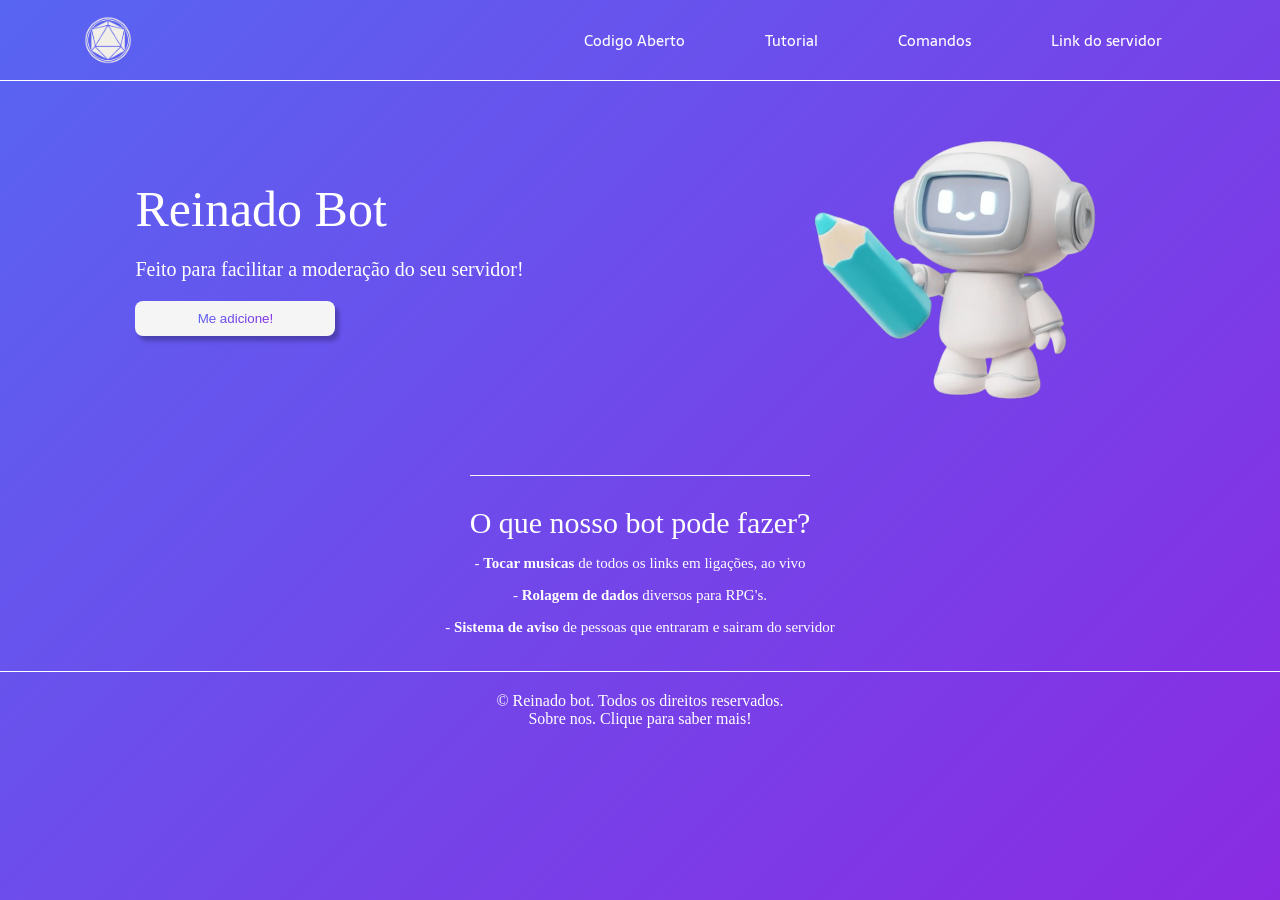
==== LANDING PAGE 1/index.html @ 4efdbd83 "Landing page discord" ====
<!DOCTYPE html>
<html lang="pt-BR">
    <head>
        <meta charset="UTF-8">
        <meta name="viewport" content="width=device-width, initial-scale=1.0">
        <meta name="description" content="Um bot ideal para moderação rapida de comunidades do discord">
        <link rel="stylesheet" href="style.css">
        <title>Reinado Bot</title>
    </head>
    <body>
        <header class="cabecalho">
            <img class="cabecalho-img" src="IMG/Dado.png" alt="Logo Reinado">
            <nav class="menu-nav">
                <a class="link-nav" href="">Codigo Aberto</a>
                <a class="link-nav" href="">Tutorial</a>
                <a class="link-nav" href="">Comandos</a>
                <a class="link-nav" href="https://discord.gg/x3ZNk9GN">Link do servidor</a>
            </nav>
        </header>

        <main>
            <section class="conteudo-prim">
                <div class="conj-texto-prim">
                    <h1 class="titulo-prim">Reinado Bot</h1>
                    <h3 class="texto-prim">Feito para facilitar a moderação do seu servidor!</h3>
                    <button class="botao-prim"><span>Me adicione!</span></button>
                </div> 
                <div><img class="bot-img" src="IMG/Bot.png" alt="Bot imagem"></div>             
            </section>

            <section class="conteudo-sec">
                <h3 class="titulo-sec">O que nosso bot pode fazer?</h3>
                <p class="texto-sec">- <strong>Tocar musicas</strong> de todos os links em ligações, ao vivo</p>
                <p class="texto-sec">- <strong>Rolagem de dados</strong> diversos para RPG's.</p>
                <p class="texto-sec">- <strong>Sistema de aviso</strong> de pessoas que entraram e sairam do servidor</p>
            </section>            
        </main>

        <footer class="rodape">
            <p class="copy">&copy Reinado bot. Todos os direitos reservados.</p>
            <p class="sobre">Sobre nos. <a class="clique" href="">Clique para saber mais!</a></p>
        </footer>
    </body>
</html>
---- LANDING PAGE 1/style.css ----
@import url('https://fonts.googleapis.com/css2?family=Righteous&display=swap');
@import url('https://fonts.googleapis.com/css2?family=Righteous&family=Sarala:wght@400;700&display=swap');

*{
    margin: 0;
    padding: 0;
    box-sizing: border-box;
    text-decoration: none;
}

body{
    font-size: 100%;
    color: white;
    background: linear-gradient(135deg, #5865F2, #8A2BE2);
    min-height: 100vh;
    display: flex;
    flex-direction: column;
}

.cabecalho-img{
    height: 60px;
    margin:10px;
}

.menu-nav{
    display: flex;
    gap: 80px;
    margin-right: 50px;
    font-family: 'sarala', sans-serif;
    font-weight: 400;
    font-size: 15px;
    
}

.link-nav{
    color: white;

}

.cabecalho{
    display: flex;
    text-decoration: none;
    justify-content: space-around;
    align-items: center;
    gap: 300px;
}

main{
    border-top: 0.4px solid white;
}

.conteudo-prim{
    display: flex;
    align-items: center;
    justify-content: space-around;
}

.titulo-prim{
    font-family: 'Righteous' cursive;
    font-weight: 400;
    font-size: 50px;
}

.texto-prim{
    font-family: 'sarala' sans-serif;
    font-weight: 400;
    font-size: 20px;
}

.conj-texto-prim{
    display: flex;
    flex-direction: column;
    gap: 20px;
}

.botao-prim{
    background-color: whitesmoke;
    border:none;
    border-radius: 8px;
    padding: 10px;
    cursor:pointer;
    width: 200px;
    font-family: 'sarala' sans-serif;
    font-weight: 400;
    box-shadow: 4px 5px 4px rgba(0, 0, 0, 0.25); 
}

.botao-prim:hover{
    background-color: rgba(236,214,196,0.53);
    transition-duration: 0.4s;
}

.botao-prim span{
    background-image: linear-gradient(135deg, #5865F2, #8A2BE2);
    background-clip: text;
    -webkit-background-clip: text;
    color: transparent;
}

.bot-img{
    height: 350px;
}

.conteudo-sec{
    display: flex;
    flex-direction: column;
    align-items: center;
    gap:15px;
    margin-bottom: 15px;
    margin-top:40px;
}

.titulo-sec{
    border-top: 0.4px solid whitesmoke;
    padding-top: 30px;
    font-family: 'Righteous' cursive;
    font-weight: 400;
    font-size: 30px;
}

.texto-sec{
    font-family: 'sarala' sans-serif;
    font-weight: 400;
    font-size: 15PX;  
}

.rodape{
    display: flex;
    flex-direction: column;
    align-items: center;
    justify-content: center;
    margin-top: 20px;
    padding: 20px;
    border-top: 0.4px solid white;
}

.clique{
    color: white;
}
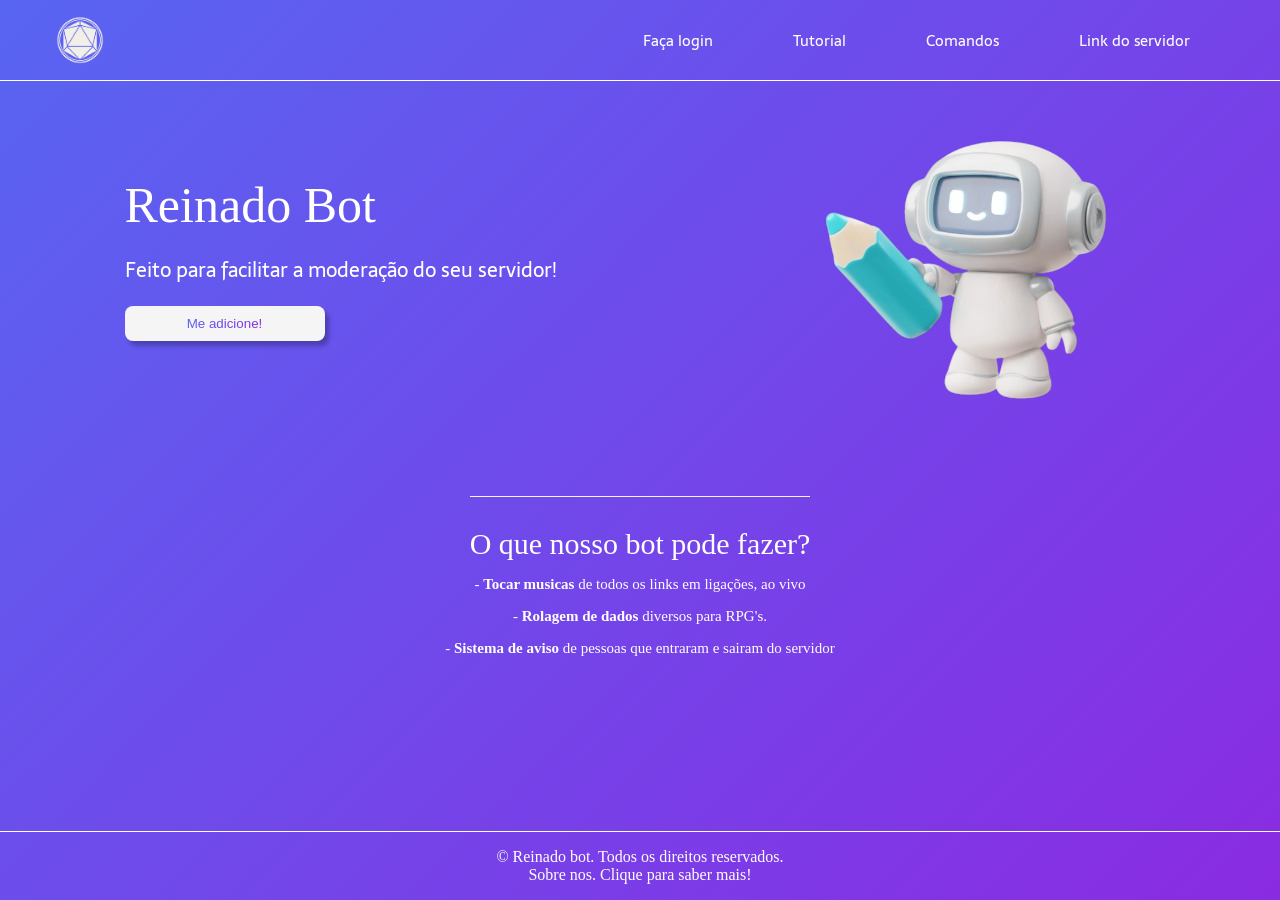
==== commit 9af31d25: "Atualizações" ====
--- a/LANDING PAGE 1/index.html
+++ b/LANDING PAGE 1/index.html
@@ -11,14 +11,14 @@
         <header class="cabecalho">
             <img class="cabecalho-img" src="IMG/Dado.png" alt="Logo Reinado">
             <nav class="menu-nav">
-                <a class="link-nav" href="">Codigo Aberto</a>
+                <a class="link-nav" href="">Faça login</a>
                 <a class="link-nav" href="">Tutorial</a>
                 <a class="link-nav" href="">Comandos</a>
                 <a class="link-nav" href="https://discord.gg/x3ZNk9GN">Link do servidor</a>
             </nav>
         </header>
 
-        <main>
+        <main class="conteudo">
             <section class="conteudo-prim">
                 <div class="conj-texto-prim">
                     <h1 class="titulo-prim">Reinado Bot</h1>
--- a/LANDING PAGE 1/style.css
+++ b/LANDING PAGE 1/style.css
@@ -8,7 +8,9 @@
     text-decoration: none;
 }
 
-body{
+html, body{
+    height: 100%;
+    margin:0;
     font-size: 100%;
     color: white;
     background: linear-gradient(135deg, #5865F2, #8A2BE2);
@@ -17,9 +19,13 @@
     flex-direction: column;
 }
 
+.conteudo{
+    flex:1;
+}
+
 .cabecalho-img{
     height: 60px;
-    margin:10px;
+    margin: 10px;
 }
 
 .menu-nav{
@@ -34,18 +40,22 @@
 
 .link-nav{
     color: white;
+}
 
+.link-nav:hover{
+    opacity: 0.8;
 }
 
 .cabecalho{
     display: flex;
     text-decoration: none;
-    justify-content: space-around;
+    justify-content: space-between;
     align-items: center;
-    gap: 300px;
+    padding: 0 40px;
 }
 
 main{
+    flex: 1;
     border-top: 0.4px solid white;
 }
 
@@ -56,13 +66,13 @@
 }
 
 .titulo-prim{
-    font-family: 'Righteous' cursive;
+    font-family: 'Righteous', cursive;
     font-weight: 400;
     font-size: 50px;
 }
 
 .texto-prim{
-    font-family: 'sarala' sans-serif;
+    font-family: 'sarala', sans-serif;
     font-weight: 400;
     font-size: 20px;
 }
@@ -87,7 +97,7 @@
 
 .botao-prim:hover{
     background-color: rgba(236,214,196,0.53);
-    transition-duration: 0.4s;
+    transition: all 0.4s ease;
 }
 
 .botao-prim span{
@@ -106,8 +116,9 @@
     flex-direction: column;
     align-items: center;
     gap:15px;
-    margin-bottom: 15px;
-    margin-top:40px;
+    padding: 1rem;
+    margin-top:5vh;
+    margin-bottom: 5vh;
 }
 
 .titulo-sec{
@@ -119,7 +130,7 @@
 }
 
 .texto-sec{
-    font-family: 'sarala' sans-serif;
+    font-family: 'Sarala' sans-serif;
     font-weight: 400;
     font-size: 15PX;  
 }
@@ -128,10 +139,9 @@
     display: flex;
     flex-direction: column;
     align-items: center;
-    justify-content: center;
-    margin-top: 20px;
-    padding: 20px;
+    padding: 1rem;
     border-top: 0.4px solid white;
+    width: 100%;
 }
 
 .clique{
